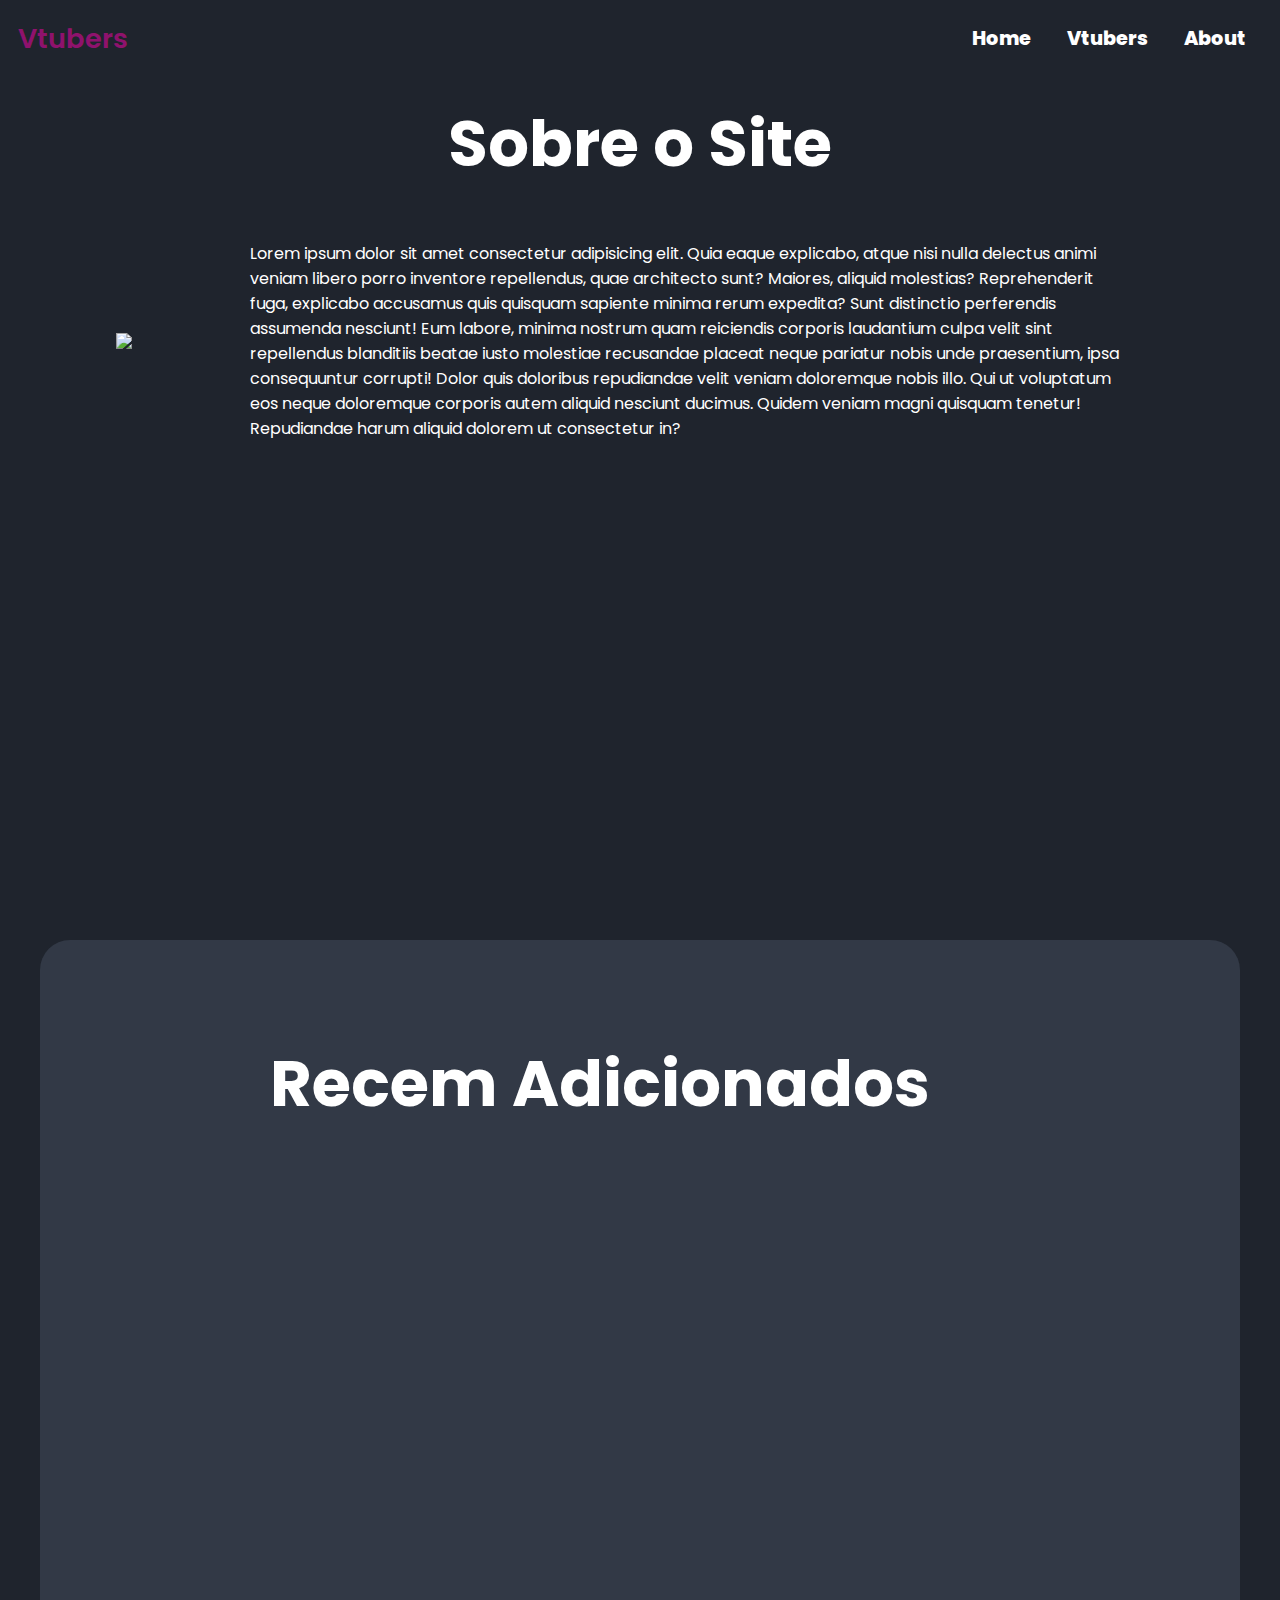
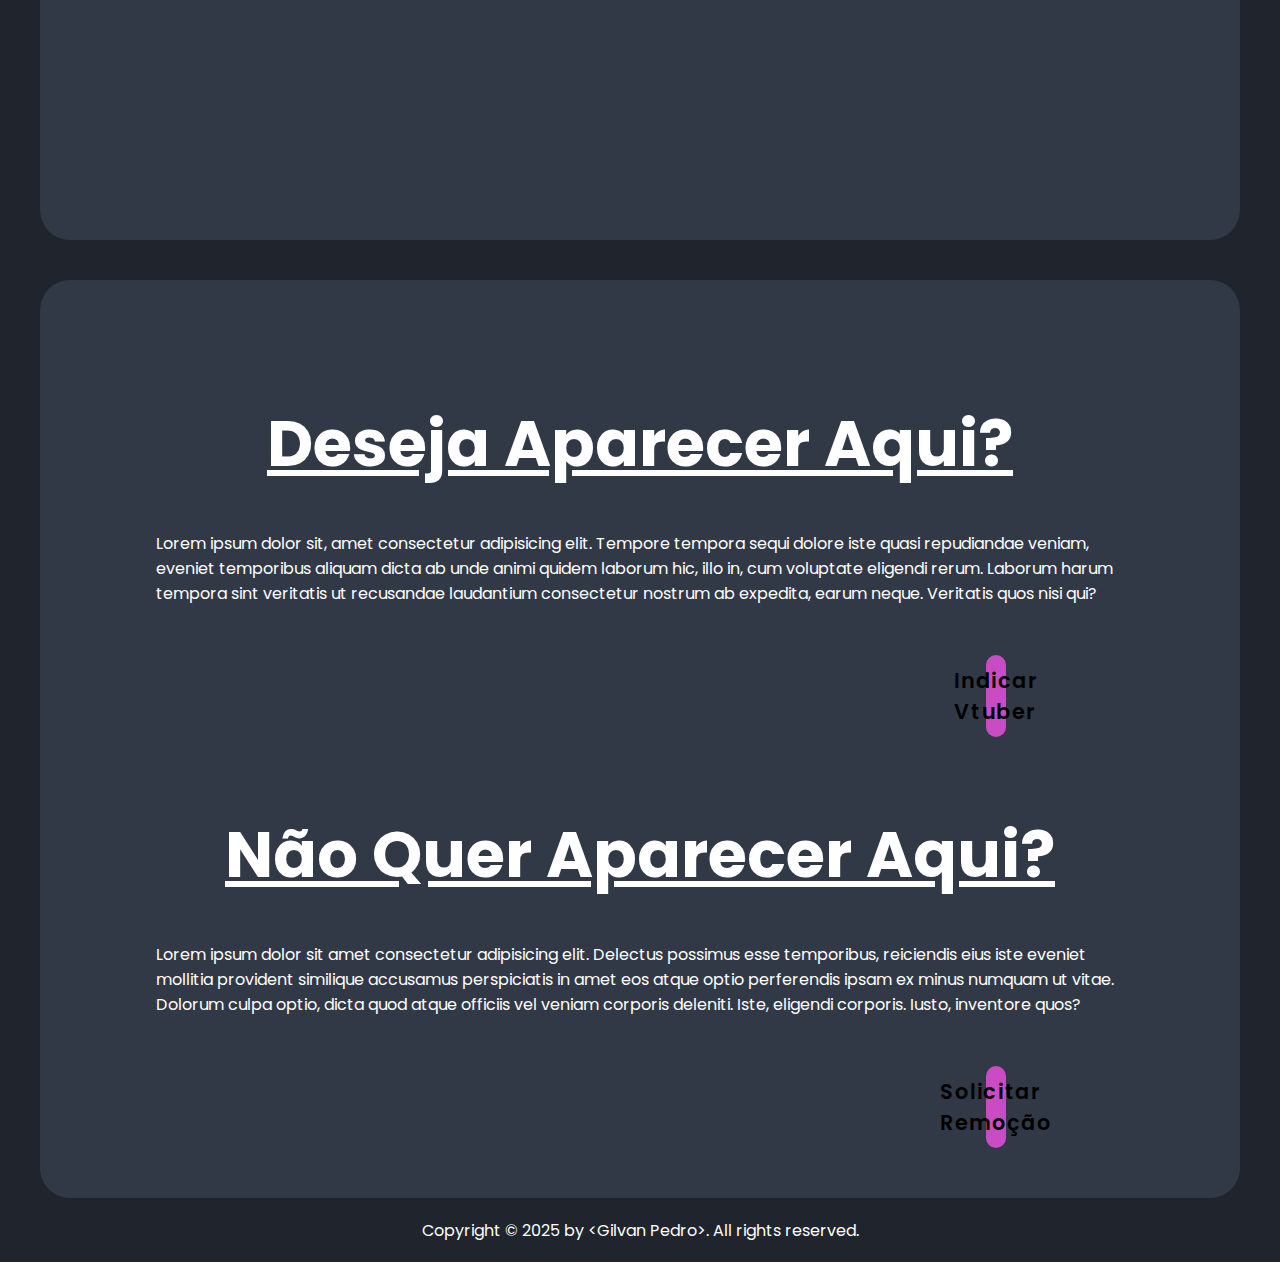
==== index.html @ 81c7a6f7 "Add files via upload" ====
<!DOCTYPE html>
<html lang="pt-br">
<head>
    <meta charset="UTF-8">
    <meta name="viewport" content="width=device-width, initial-scale=1.0">
    <title>Vtuber Search</title>

    <link rel="stylesheet" href="./style.css">
    <link rel="stylesheet" href="./responsivo.css">
</head>
<body>
    <header>
        <a href="" class="logo">Vtubers</a>

        <div class="nav">
            <a href="#home">Home</a>
            <a href="./vtubers.html">Vtubers</a>
            <a href="#">About</a>
        </div>

        <div class="nav-responsive">
            <a href="#home">Home</a>
            <a href="./vtubers.html">Vtubers</a>
            <a href="#">About</a>
        </div>

        <div class="menu-hamburguer">
            <div class="bar1"></div>
            <div class="bar2"></div>
            <div class="bar3"></div>
        </div>
    </header>

    <section class="home" id="home">
        <div class="home-box">
            <h1>Sobre o Site</h1>
                <div class="home-content">
                    <img src="./img/imagem teste.png" class="home-img"></img>
                    <p>
                        Lorem ipsum dolor sit amet consectetur adipisicing elit. Quia eaque explicabo, atque nisi nulla delectus animi veniam libero porro inventore repellendus, quae architecto sunt? Maiores, aliquid molestias? Reprehenderit fuga, explicabo accusamus quis quisquam sapiente minima rerum expedita? Sunt distinctio perferendis assumenda nesciunt! Eum labore, minima nostrum quam reiciendis corporis laudantium culpa velit sint repellendus blanditiis beatae iusto molestiae recusandae placeat neque pariatur nobis unde praesentium, ipsa consequuntur corrupti! Dolor quis doloribus repudiandae velit veniam doloremque nobis illo. Qui ut voluptatum eos neque doloremque corporis autem aliquid nesciunt ducimus. Quidem veniam magni quisquam tenetur! Repudiandae harum aliquid dolorem ut consectetur in?
                    </p>
                </div>
            </div>
        </div>
    </section>

    <section class="vtubers-novos">
        <h1>Recem Adicionados</h1>
        <div class="vtubers-img">
            <img src="./img/imagem teste.png" alt="">
        
            <img src="./img/imagem teste.png" alt="">
        
            <img src="./img/imagem teste.png" alt="">

            <img src="./img/imagem teste.png" alt="">
        </div>
    </section>

    <section class="formularios">
        <div class="formulario-entrar">
            <h1>Deseja Aparecer Aqui?</h1>
            <p>
                Lorem ipsum dolor sit, amet consectetur adipisicing elit. Tempore tempora sequi dolore iste quasi repudiandae veniam, eveniet temporibus aliquam dicta ab unde animi quidem laborum hic, illo in, cum voluptate eligendi rerum. Laborum harum tempora sint veritatis ut recusandae laudantium consectetur nostrum ab expedita, earum neque. Veritatis quos nisi qui?
            </p>
            <div class="botao">
                <a href="./formularioentrar.html" class="btn">Indicar Vtuber</a>
            </div>
        </div>

        <div class="formulario-sair">
            <h1>Não Quer Aparecer Aqui?</h1>
            <p>
                Lorem ipsum dolor sit amet consectetur adipisicing elit. Delectus possimus esse temporibus, reiciendis eius iste eveniet mollitia provident similique accusamus perspiciatis in amet eos atque optio perferendis ipsam ex minus numquam ut vitae. Dolorum culpa optio, dicta quod atque officiis vel veniam corporis deleniti. Iste, eligendi corporis. Iusto, inventore quos?
            </p>
            <div class="botao">
                <a href="./formulariosair.html" class="btn">Solicitar Remoção</a>
            </div>
        </div>
    </section>

    <footer>
        <p>
            Copyright &copy; 2025 by &lt;Gilvan Pedro&gt;. All rights reserved.
        </p>
    </footer>
</body>
<script src="./script.js"></script>
</html>
---- style.css ----
@import url('https://fonts.googleapis.com/css2?family=Monomakh&family=Poppins:ital,wght@0,100;0,200;0,300;0,400;0,500;0,600;0,700;0,800;0,900;1,100;1,200;1,300;1,400;1,500;1,600;1,700;1,800;1,900&display=swap');

:root{
    --main-color1: #ca4cc4;
    --main-color2: rgba(255, 0, 174, 0.518);
    --text-color: #ffffff;
    --bg-color-01: #1f242d;
    --bg-color-02: #323946;
    --color-00: #0000001a;
}

*{
    margin: 0;
    padding: 0;
    box-sizing: border-box;
    text-decoration: none;
    border: none;
    outline: none;
    scroll-behavior: smooth;
}

html {
    font-family: "Poppins", serif;
    font-size: 16px;
  }

body{
    background-color: var(--bg-color-01);
    color: var(--text-color);
}

header{
    position: fixed;
    top: 0;
    left: 0;
    width: 100%;
    padding: 1.1rem;
    background-color: var(--bg-color-01);
    display: flex;
    justify-content: space-between;
    align-items: center;
    z-index: 100;
}

.logo{
    font-size: 1.7rem;
    color: var(--main-color2);
    font-weight: 600;
    cursor: default;
}

.nav-responsive{
    display: none;
    position: absolute;
    top: 100%;
    left: 0;
    width: 100%;
    padding: 1rem;
    background-color: var(--bg-color-01);
}

.nav a, .nav-responsive a{
    font-size: 1.2rem;
    color: var(--text-color);
    padding: 0.5rem 1rem;
    transition: 0.4s;
    font-weight: 800;
}

.nav a:hover, .nav-responsive a:hover{
    color: var(--main-color1);
}

.menu-hamburguer{
    display: none;
    cursor: pointer;
}

.bar1, .bar2, .bar3{
    width: 2rem;
    height: 0.3rem;
    background-color: var(--text-color);
    margin: 0.4rem 0;
    transition: 0.3s ease;
}

.change .bar1{
    transform: translate(0, 0.65rem) rotate(-45deg);
}

.change .bar2{
    opacity: 0;
}

.change .bar3{
    transform: translate(0, -0.65rem) rotate(45deg);
}

section{
    min-height: 100vh;
    padding: 6rem 6rem 2rem;
}

h1{
    font-size: 4rem;
    text-align: center;
}

.home-content{
    display: inline-block;
    display: flex;
    align-items: center;
}

.home-content p{
    padding: 50px;
}

.home-img{
    padding: 20px;
    width: 500px;
}

.vtubers-novos{
    position: relative;
    background-color: var(--bg-color-02);
    margin: 40px;
    border-radius: 30px;
    display: flex;
    justify-content: center;
    align-items: flex-start;
    flex-wrap: wrap;
    
}

.vtubers-img{
    display: flex;
    flex-direction: row;
    justify-content: center;
    align-items: center;
}

.vtubers-img img{
    padding: 10px;
    width: 20%;
}

.formularios{
    margin: 40px;
    padding-bottom: 0;
    margin-bottom: 0;
    background-color: var(--bg-color-02);
    border-radius: 30px;
    flex-direction: column;
    justify-content: center;
    height: 100%;
}

.formularios h1{
    padding-bottom: 40px;
    text-decoration: underline;
}

.formulario-sair, .formulario-entrar{
    padding: 20px;
}

.botao a{
    display: flex;
    font-size: 1.3rem;
    align-items: center;
    justify-content: center;
    margin-left: 800px;
    margin-right: 800px;
}

.botao{
    padding: 30px;
}

.btn{
    padding: 10px;
    background-color: var(--main-color1);
    border-radius: 2rem;
    color: rgb(0, 0, 0);
    font-weight: 600;
    letter-spacing: 0.1rem;
    transition: 0.3s ease;
    margin-top: 1.2rem;
}

.btn:hover{
    box-shadow: 0 0 0.3rem var(--main-color1);
    background-color: inherit;
    color: var(--text-color);
    cursor: pointer;
}

footer{
    display: flex;
    flex-direction: row;
    justify-content: center;
    align-items: center;
    padding: 1.2rem;
    background-color: var(--bg-color-01);
}

.entrar-form, .sair-form{
    display: flex;
    align-items: center;
    justify-content: center;
    height: 100vh;
}

.cor-fundo{
    background-color: var(--bg-color-02);
}

label{
    font-size: 18px;
}

select{
    margin-left: 5px;
    margin-right: 15px;
}

select, button {
    padding: 5px;
    font-size: 19px;
    border-radius: 5px;
}

button {
    cursor: pointer;
}

form{
    padding: 20px 0 10px 60px;
}

form .filter-form{
    display: flex;
    align-items: center;
    justify-content: center;
    text-align: center;
}

.items {
    display: flex;
    flex-wrap: wrap;
    gap: 20px;
    padding: 30px;
    padding-left: 0;
    justify-content: center;
}

.item {
    border: 1px solid #ccc;
    padding: 10px;
    width: 250px;
    box-sizing: border-box;
    align-items: center;
    text-align: center;
    background-color: var(--bg-color-01);
    box-shadow: 0  0 5px rgba(255, 255, 0, 0.479);
    border-radius: 10px;
}

.item-img{
    width: 150px;
}

.item h3 {
    font-size: 25px;
    color: var(--main-color1);
}

.item span{
    font-weight: bold;
    text-decoration: underline;
}

.item p {
    font-size: 14px;
    
}
---- responsivo.css ----
@media (min-width: 0px) {
    .menu-hamburguer{
        display: block;
    }

    .nav{
        display: none;
    }

    .nav-responsive a{
        display: block;
        font-size: 1.2rem;
        margin: 0.5rem 0;
    }
}

@media (min-width: 768px){
    .menu-hamburguer{
        display: none;
    }

    .nav{
        display: block;
    }

    .nav-responsive, .nav-responsive a{
        display: none;
    }
}
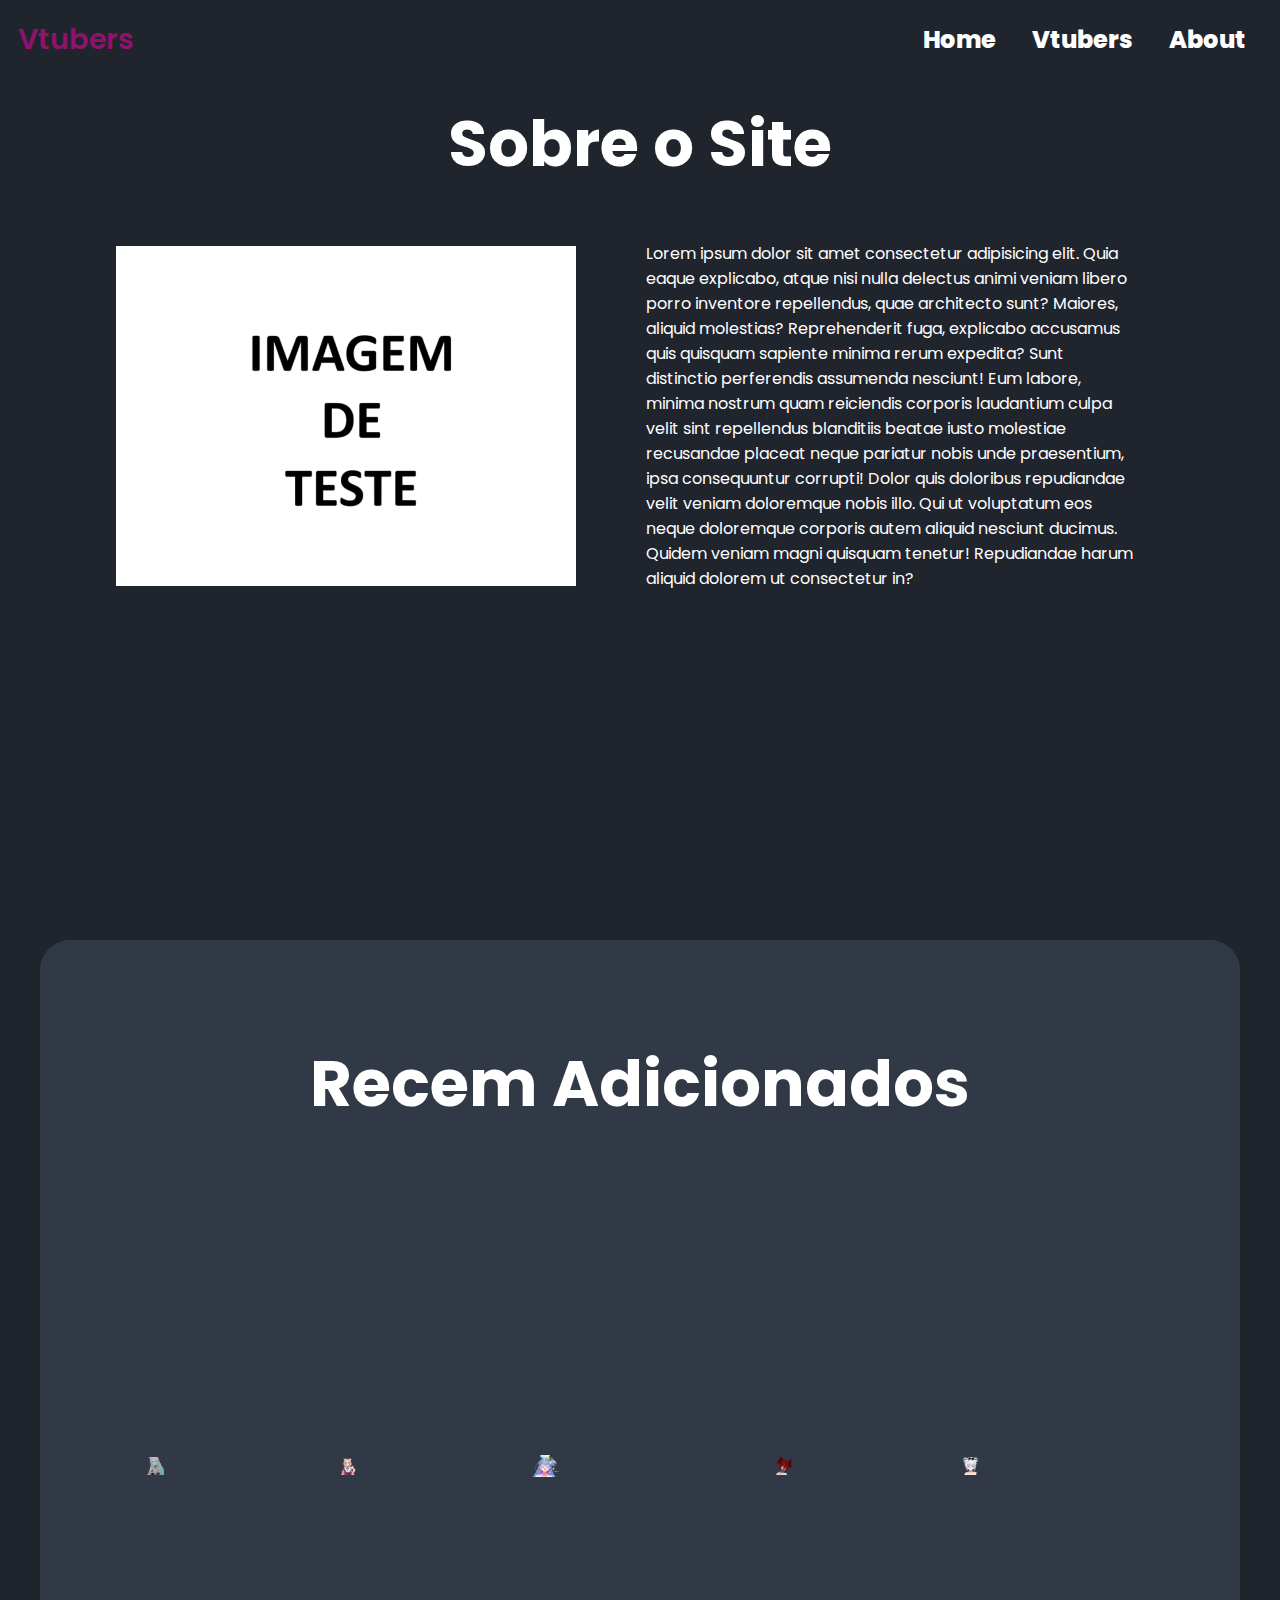
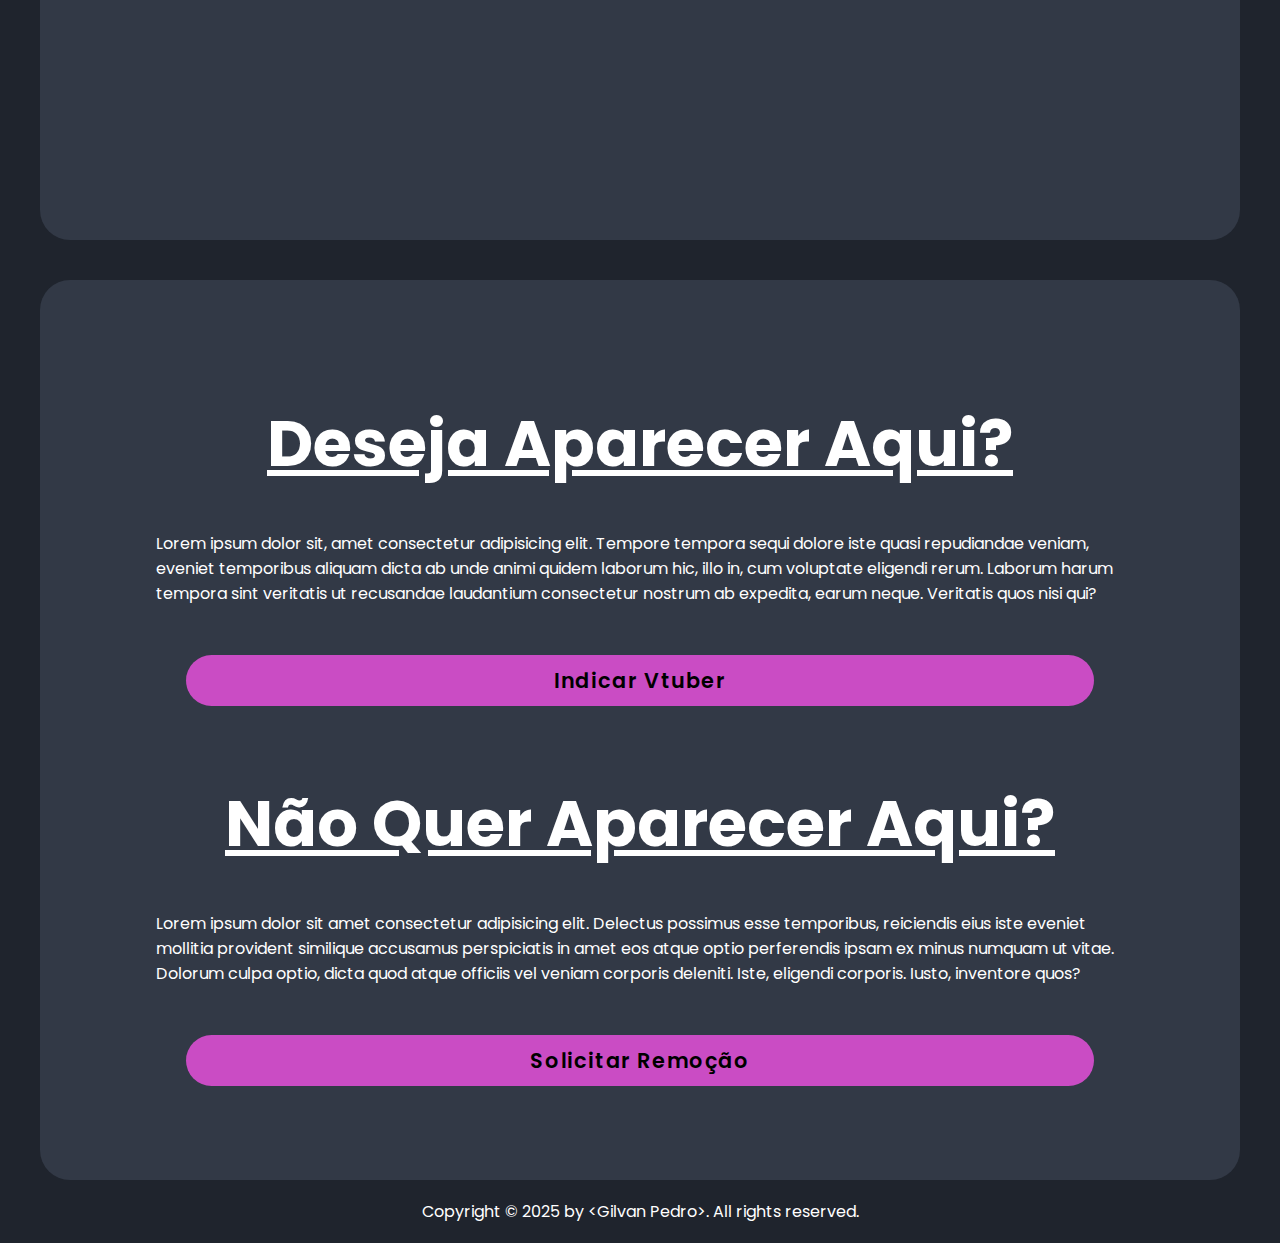
==== commit 628dad99: "Add files via upload" ====
--- a/index.html
+++ b/index.html
@@ -47,13 +47,15 @@
     <section class="vtubers-novos">
         <h1>Recem Adicionados</h1>
         <div class="vtubers-img">
-            <img src="./img/imagem teste.png" alt="">
+            <a href="./nyhzumi.html"><img src="./img/nyhzumi/nyhzumi1.png" alt=""></a>
         
-            <img src="./img/imagem teste.png" alt="">
+            <a href=""><img src="./img/squchan/squchan1.png" alt=""></a>
         
-            <img src="./img/imagem teste.png" alt="">
+            <a href=""><img src="./img/emu/emu1.png" alt=""></a>
 
-            <img src="./img/imagem teste.png" alt="">
+            <a href=""><img src="./img/nixi/nixi1.png" alt=""></a>
+
+            <a href=""><img src="./img/hiniinha/hiniinha1.png" alt=""></a>
         </div>
     </section>
 
--- a/style.css
+++ b/style.css
@@ -43,7 +43,7 @@
 }
 
 .logo{
-    font-size: 1.7rem;
+    font-size: 1.8rem;
     color: var(--main-color2);
     font-weight: 600;
     cursor: default;
@@ -59,8 +59,15 @@
     background-color: var(--bg-color-01);
 }
 
+.nav a{
+    font-size: 1.5rem;
+}
+
+.nav-responsive a{
+    font-size: 1.2rem;
+}
+
 .nav a, .nav-responsive a{
-    font-size: 1.2rem;
     color: var(--text-color);
     padding: 0.5rem 1rem;
     transition: 0.4s;
@@ -170,8 +177,7 @@
     font-size: 1.3rem;
     align-items: center;
     justify-content: center;
-    margin-left: 800px;
-    margin-right: 800px;
+    text-align: center;
 }
 
 .botao{
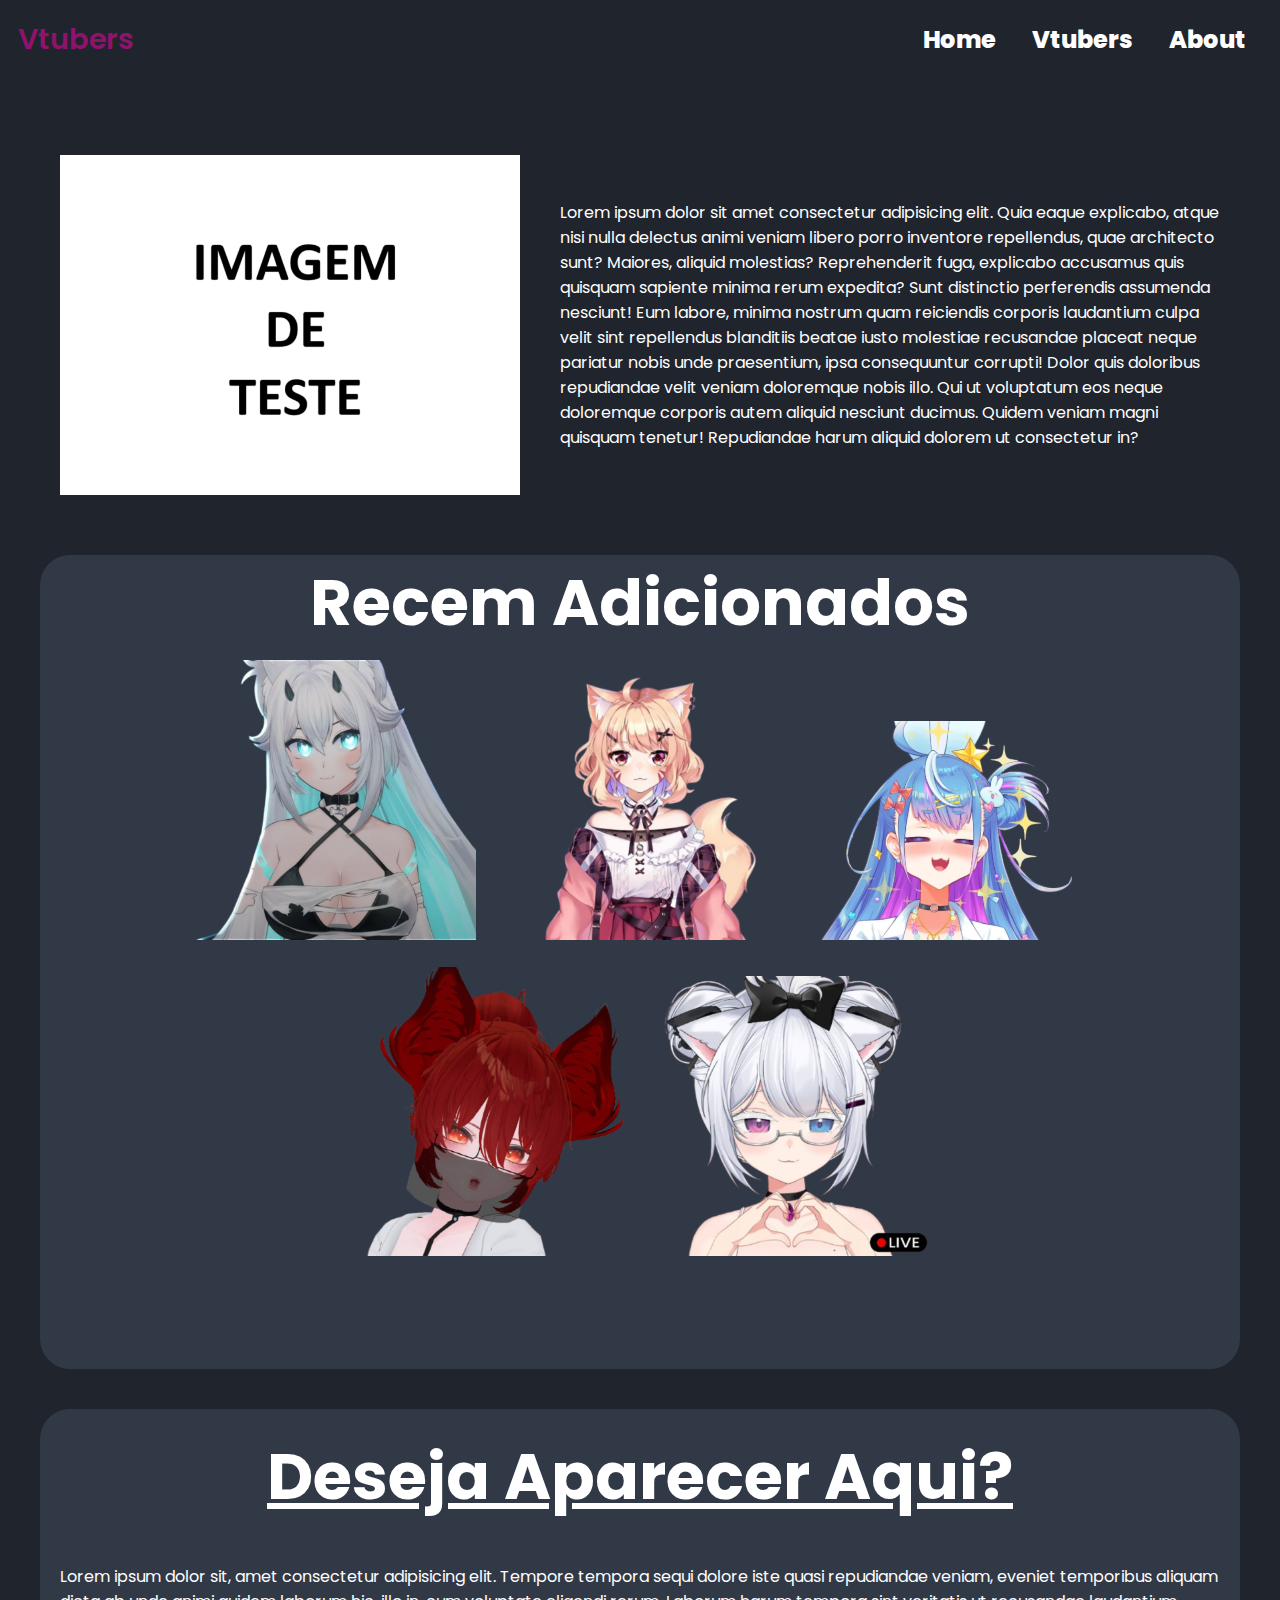
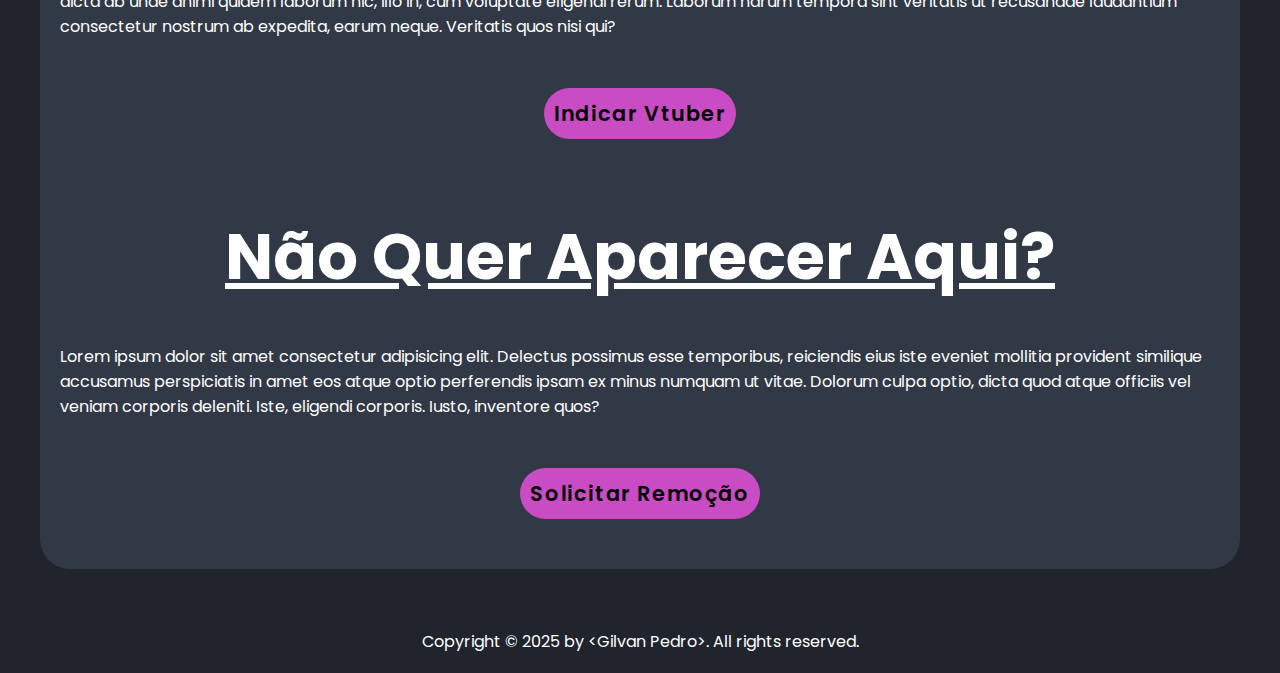
==== commit 57a9166b: "Add files via upload" ====
--- a/index.html
+++ b/index.html
@@ -49,7 +49,7 @@
         <div class="vtubers-img">
             <a href="./nyhzumi.html"><img src="./img/nyhzumi/nyhzumi1.png" alt=""></a>
         
-            <a href=""><img src="./img/squchan/squchan1.png" alt=""></a>
+            <a href="./squchan.html"><img src="./img/squchan/squchan1.png" alt=""></a>
         
             <a href=""><img src="./img/emu/emu1.png" alt=""></a>
 
--- a/style.css
+++ b/style.css
@@ -104,8 +104,9 @@
 }
 
 section{
-    min-height: 100vh;
+    min-height: 80vh;
     padding: 6rem 6rem 2rem;
+    padding-bottom: 0;
 }
 
 h1{
@@ -129,38 +130,32 @@
 }
 
 .vtubers-novos{
-    position: relative;
     background-color: var(--bg-color-02);
-    margin: 40px;
+    margin: 60px;
     border-radius: 30px;
-    display: flex;
-    justify-content: center;
-    align-items: flex-start;
-    flex-wrap: wrap;
-    
+    min-height: 0;
+    padding-bottom: 96px;
 }
 
 .vtubers-img{
-    display: flex;
-    flex-direction: row;
-    justify-content: center;
-    align-items: center;
+    align-items: center;
+    text-align: center;
 }
 
 .vtubers-img img{
     padding: 10px;
-    width: 20%;
+    width: 300px;
 }
 
 .formularios{
-    margin: 40px;
+    margin: 60px;
     padding-bottom: 0;
     margin-bottom: 0;
     background-color: var(--bg-color-02);
     border-radius: 30px;
     flex-direction: column;
     justify-content: center;
-    height: 100%;
+    
 }
 
 .formularios h1{
@@ -173,15 +168,14 @@
 }
 
 .botao a{
-    display: flex;
     font-size: 1.3rem;
-    align-items: center;
-    justify-content: center;
-    text-align: center;
 }
 
 .botao{
     padding: 30px;
+    display: flex;
+    justify-content: center;
+    align-items: center;
 }
 
 .btn{
@@ -252,22 +246,34 @@
     text-align: center;
 }
 
-.items {
+.items{
     display: flex;
     flex-wrap: wrap;
     gap: 20px;
     padding: 30px;
-    padding-left: 0;
-    justify-content: center;
-}
-
-.item {
+    justify-content: center;
+}
+.items a{
+    color: var(--text-color);
+    text-decoration: none;
+}
+
+.items a:visited{
+    color: var(--text-color);
+}
+
+.items a:active{
+    color: var(--text-color);
+}
+
+.item{
     border: 1px solid #ccc;
     padding: 10px;
     width: 250px;
     box-sizing: border-box;
     align-items: center;
     text-align: center;
+    justify-content: center;
     background-color: var(--bg-color-01);
     box-shadow: 0  0 5px rgba(255, 255, 0, 0.479);
     border-radius: 10px;
@@ -289,5 +295,4 @@
 
 .item p {
     font-size: 14px;
-    
 }--- a/responsivo.css
+++ b/responsivo.css
@@ -1,4 +1,14 @@
 @media (min-width: 0px) {
+    section{
+        margin: 0;
+        min-height: 0;
+        padding: 0;
+    }
+
+    h1{
+        font-size: 3rem;
+    }
+    
     .menu-hamburguer{
         display: block;
     }
@@ -12,9 +22,65 @@
         font-size: 1.2rem;
         margin: 0.5rem 0;
     }
+
+    .home-content{
+        display: block;
+        align-items: center;
+        text-align: center;
+    }
+
+    .home-content p{
+        text-align: left;
+    }
+
+    .home-img{
+        width: 300px;
+    }
+
+    .info-content h1{
+        margin-top: 100px;
+        text-align: center;
+    }
+    
+    .info-bio{
+        flex-direction: column;
+        padding-bottom: 0;
+        margin-bottom: 0;
+    }
+    
+    .info-bio img{
+        width: 400px;
+        padding: 40px;
+    }
+    
+    .social-content a{
+        font-size: 19px;
+    }
+    
+    .clip iframe{
+        width: 426px;
+        height: 230px;  
+        padding: 10px;
+    }
+
+    .vtubers-img img{
+        width: 150px;
+    }
+
+    .formularios, .vtubers-novos{
+        margin: 10px;
+    }
+
+    .home-content p{
+        padding: 20px;
+    }
 }
 
 @media (min-width: 768px){
+    h1{
+        font-size: 3rem;
+    }
+    
     .menu-hamburguer{
         display: none;
     }
@@ -26,4 +92,93 @@
     .nav-responsive, .nav-responsive a{
         display: none;
     }
+
+    .vtubers-novos{
+        margin: 10px;
+    }
+
+    h1{
+        font-size: 2rem;
+    }
+
+    .vtubers-img img{
+        width: 200px;
+    }
+
+    .formularios{
+        margin: 10px;
+    }
+
+    .info-content h1{
+        margin-top: 100px;
+        text-align: center;
+    }
+    
+    .info-bio{
+        flex-direction: row;
+        padding-bottom: 0;
+        margin-bottom: 0;
+    }
+    
+    .info-bio img{
+        width: 500px;
+        padding: 0;
+    }
+    
+    .social-content a{
+        font-size: 1.5rem;
+    }
+    
+    .clip iframe{
+        width: 854px;
+        height: 480px;  
+    }
+}
+
+@media (min-width: 880px){
+    h1{
+        font-size: 4rem;
+    }
+    
+    .info-bio img{
+        width: 300px;
+    }
+
+    .social-content{
+        padding-top: 30px;
+    }
+}
+
+@media (min-width: 1200px){
+    .home-content{
+        margin: 40px;
+    }
+    
+    .vtubers-img img{
+        width: 200px;
+    }
+
+    .vtubers-novos{
+        margin: 40px;
+    }
+
+    .formularios{
+        margin: 40px;
+    }
+
+    .home-content{
+        display: inline-block;
+        display: flex;
+        align-items: center;
+    }
+
+    .home-content img{
+        width: 500px;
+    }
+}
+
+@media (min-width: 1200px){
+    .vtubers-img img{
+        width: 300px;
+    }
 }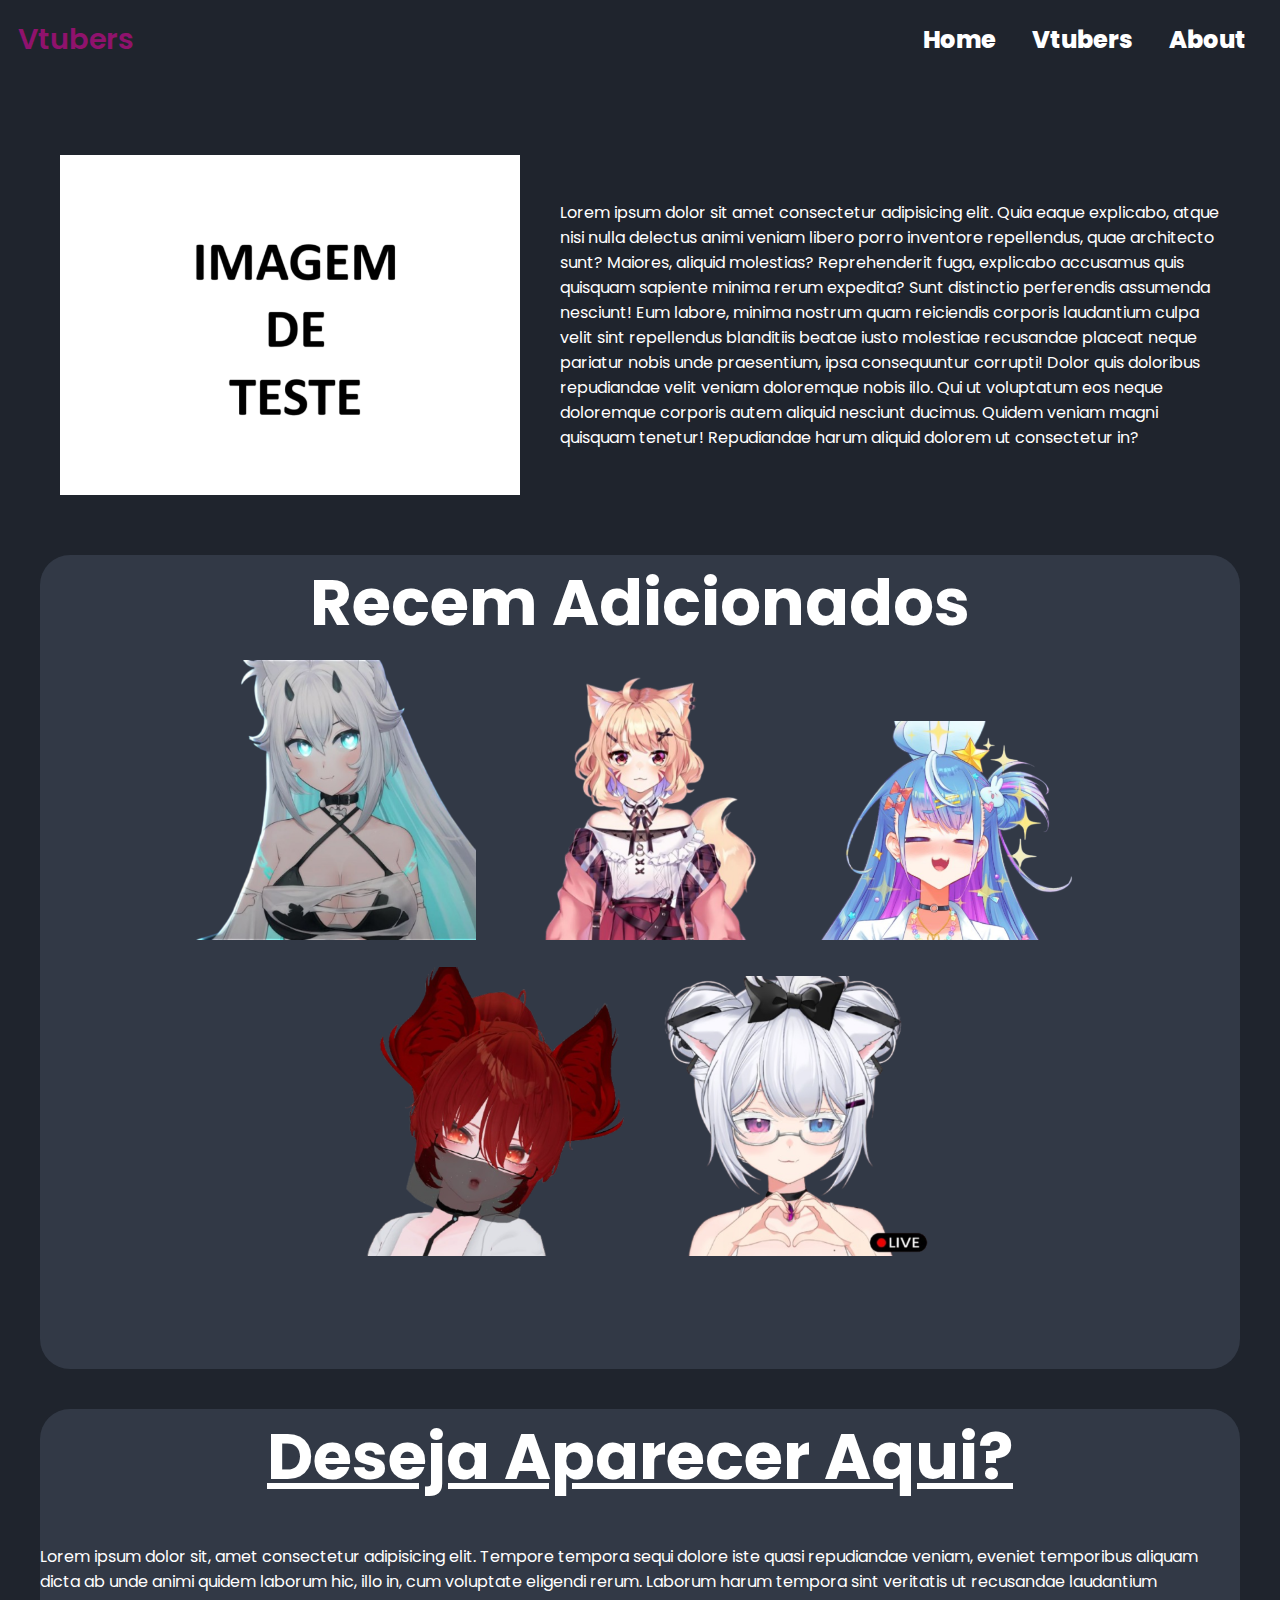
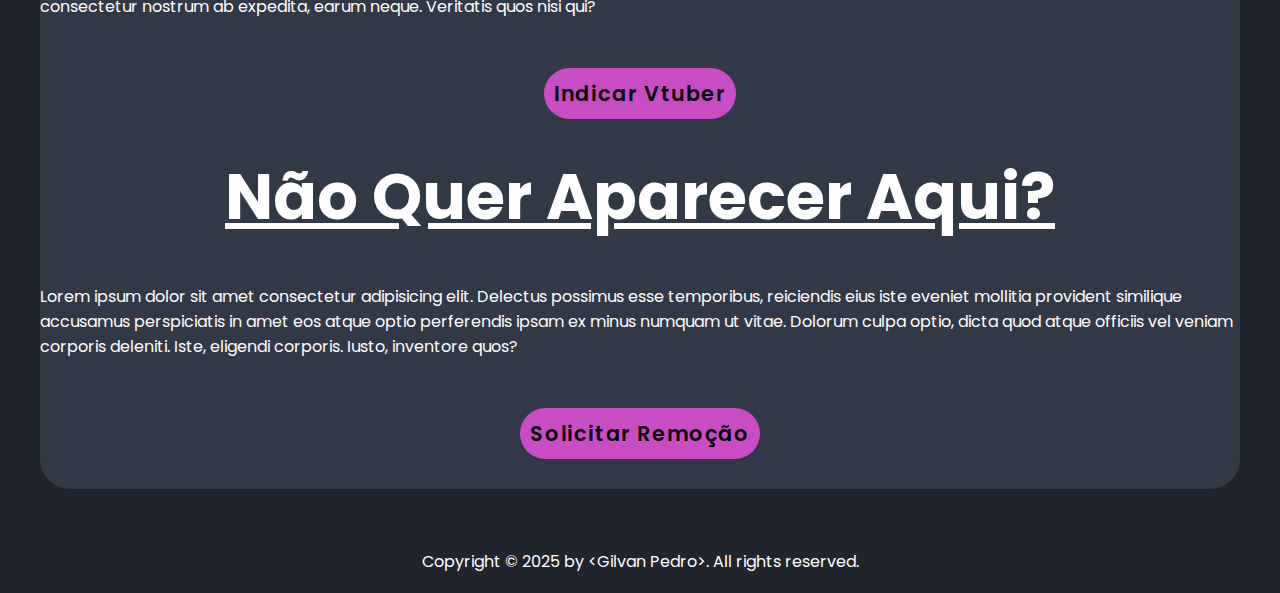
==== commit 09bb9612: "Add files via upload" ====
--- a/index.html
+++ b/index.html
@@ -15,13 +15,13 @@
         <div class="nav">
             <a href="#home">Home</a>
             <a href="./vtubers.html">Vtubers</a>
-            <a href="#">About</a>
+            <a href="./about.html">About</a>
         </div>
 
         <div class="nav-responsive">
             <a href="#home">Home</a>
             <a href="./vtubers.html">Vtubers</a>
-            <a href="#">About</a>
+            <a href="./about.html">About</a>
         </div>
 
         <div class="menu-hamburguer">
--- a/style.css
+++ b/style.css
@@ -163,8 +163,19 @@
     text-decoration: underline;
 }
 
-.formulario-sair, .formulario-entrar{
-    padding: 20px;
+.entrar-form{
+    padding: 10px;
+    margin: 30px;
+}
+
+.entrar-form iframe{
+    width: 640px;
+    height: 955px;
+}
+
+.sair-form iframe{
+    width: 640px;
+    height: 725px;
 }
 
 .botao a{
@@ -209,6 +220,13 @@
     display: flex;
     align-items: center;
     justify-content: center;
+}
+
+.sair-form{
+    height: 94vh;
+}
+
+.entrar-form{
     height: 100vh;
 }
 
@@ -279,6 +297,10 @@
     border-radius: 10px;
 }
 
+.item div{
+    cursor: pointer;
+}
+
 .item-img{
     width: 150px;
 }
